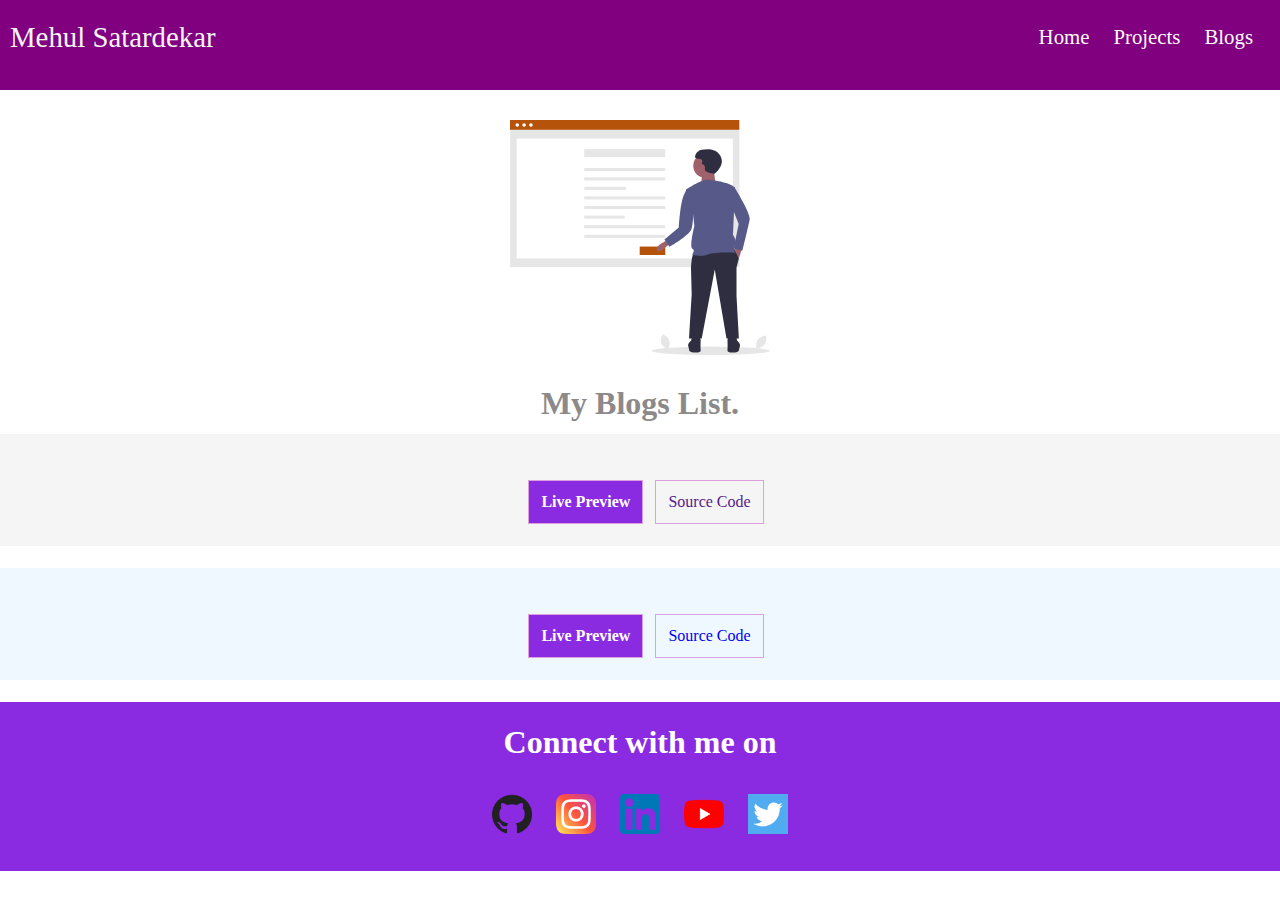
==== src/html/blogs.html @ f97ff6a8 "portfolio design and 2 cli apps added" ====
<!DOCTYPE html>
<html lang="en">
<head>
    <meta charset="UTF-8">
    <meta http-equiv="X-UA-Compatible" content="IE=edge">
    <meta name="viewport" content="width=device-width, initial-scale=1.0">
    <title>Blogs</title>
    <link rel="stylesheet" href="../../src/css/root.css">
    <link rel="stylesheet" href="../../src/css/blogs.css">
</head>
<body>
    <nav>
        <div class="nav-content">
            <div class="left">
                Mehul Satardekar
            </div>
            <div class="right">
              <ul>
                  <li>
                      <a href="../../index.html">Home</a>
                  </li>
                  <li>
                    <a href="../../src/html/projects.html">Projects</a>
                </li>
                <li>
                    <a href="../../src/html/blogs.html">Blogs</a>
                </li>
              </ul>
            </div> 
        </div>
    </nav>
    
    <header>
        <img src="../../src/imgs/blog.svg" alt="" srcset="">
        <strong>My Blogs List.</strong>
       
     </header>

     <section class="col-white">
        <div class="project-name"></div>
        <div class="description"></div>
        <div class="btn">
            <a href="" class="live">Live Preview</a>
            <a href="" class="source">Source Code</a>
        </div>
    </section>
    <section>
        <div class="project-name"></div>
        <div class="description"></div>
        <div class="btn">
            <a href="#" class="live">Live Preview</a>
            <a href="#" class="source">Source Code</a>
        </div>
    </section>
   

    <footer>
        <h4>Connect with me on</h4>
        <div class="icons">
            <ul>
                <li><a href="https://github.com/mehulsatardekar" target="_blank"><img src="../../src/imgs/github.png" alt="" srcset=""></a></li>
            </ul>
            <ul>
                <li><a href="https://www.instagram.com/mehulsatardekar/" target="_blank"><img src="../../src/imgs/instagram.png" alt="" srcset=""></a></li>
            </ul>
            <ul>
                <li><a href="https://www.linkedin.com/in/mehul-satardekar/" target="_blank"><img src="../../src/imgs/linkedin.png" alt="" srcset=""></a></li>
            </ul>
            <ul>
                <li><a href="https://www.youtube.com/channel/UCOPdSGIn44Gh4QXZH_6U8gQ" target="_blank"><img src="../../src/imgs/youtube.png" alt="" srcset=""></a></li>
            </ul>
            <ul>
                <li><a href="https://twitter.com/MehulSatardekar" target="_blank" ><img src="../../src/imgs/twitter.png" alt="" srcset=""></a></li>
            </ul>
           
        </div>
    </footer>
</body>
</html>
---- src/css/root.css ----
*{
    margin: 0;
    padding: 0;
}

nav{
    background-color: purple;
    height: 90px;   
        
}
nav > .nav-content{
    display: flex;
    flex-direction: row;
    align-items: center;
    justify-content:space-between;
}

nav> .nav-content> .left{
   padding-left: 10px;
   color: whitesmoke;
   font-size: 1.8rem;
   margin-top: 13px;
}

nav> .nav-content> .right{
margin-top: 13px;
 padding-right: 15px;
}

nav > .nav-content> .right >a{
    color: rgb(138, 135, 135);
    font-size: 1.5rem;
    text-decoration: none;
    padding: 3px 3px 3px 3px;
    margin: 3px 3px 3px 3px;
}

nav> .nav-content >.right>ul{
    display: flex;
}

nav> .nav-content >.right>ul>li{
    padding: 12px ;
    list-style: none;
}


nav> .nav-content> .right > ul>li>a{
    font-size: 1.3rem;
    text-decoration: none;
    color: rgb(252, 252, 253);
}



footer{
    background-color: blueviolet;
    text-align: center;
}
footer > h4{
  
    font-size: 2rem;
    color: white;
    padding-top: 22px;
} 
footer > .icons{
    padding-top: 21px;
    display: flex;
    align-items: center;
    justify-content: center;
    flex-direction: row;
    padding-bottom: 21px;
}
footer > .icons> ul > {
    list-style: none;
}

footer > .icons >ul > li{
    list-style: none;
}
footer > .icons> ul > li> a>{
    list-style: none;
    text-decoration: none;

}
footer > .icons> ul > li> a> img{
    padding: 12px 12px 12px 12px;

   height: 40px;
}

header{
    display: flex;
    justify-content: center;
    align-items: center;
    flex-direction: column;
}



header > strong{
    font-size: 2rem;
    color: rgb(139, 137, 137);
}
---- src/css/blogs.css ----
header > img{
    margin-bottom: 30px;
    margin-top: 30px;
    width: 260px;
}

section{
    background-color: aliceblue;
}


section{
    background-color: aliceblue;
    display: flex;
    justify-content: center;
    align-items: center;
    flex-direction: column;
    margin-bottom: 22px;
    padding-bottom: 22px;
    margin-top: 12px;
}

section > .project-name{
    font-size: 2rem;
    font-weight: bold;
    padding: 12px 0 12px 0;
}

section > .description{
    font-size: 1rem;
    font-weight: bold;
    padding: 0px 5px 0px 5px ;
}

section > .btn{
    padding-top: 22px;
    display: flex;
    
}
section > .btn > a{
    margin-left: 12px;
   text-decoration: none;
   padding: 12px 12px 12px 12px;
   border: 1px solid plum;
}

section > .btn > .live{
    background-color: blueviolet;
    color: white;
    font-weight: bold;
}


section > .btn > .source:hover{
    background-color: blueviolet;
    color: white;
    font-weight: bold;
}

.col-white{
    background-color: whitesmoke;
}
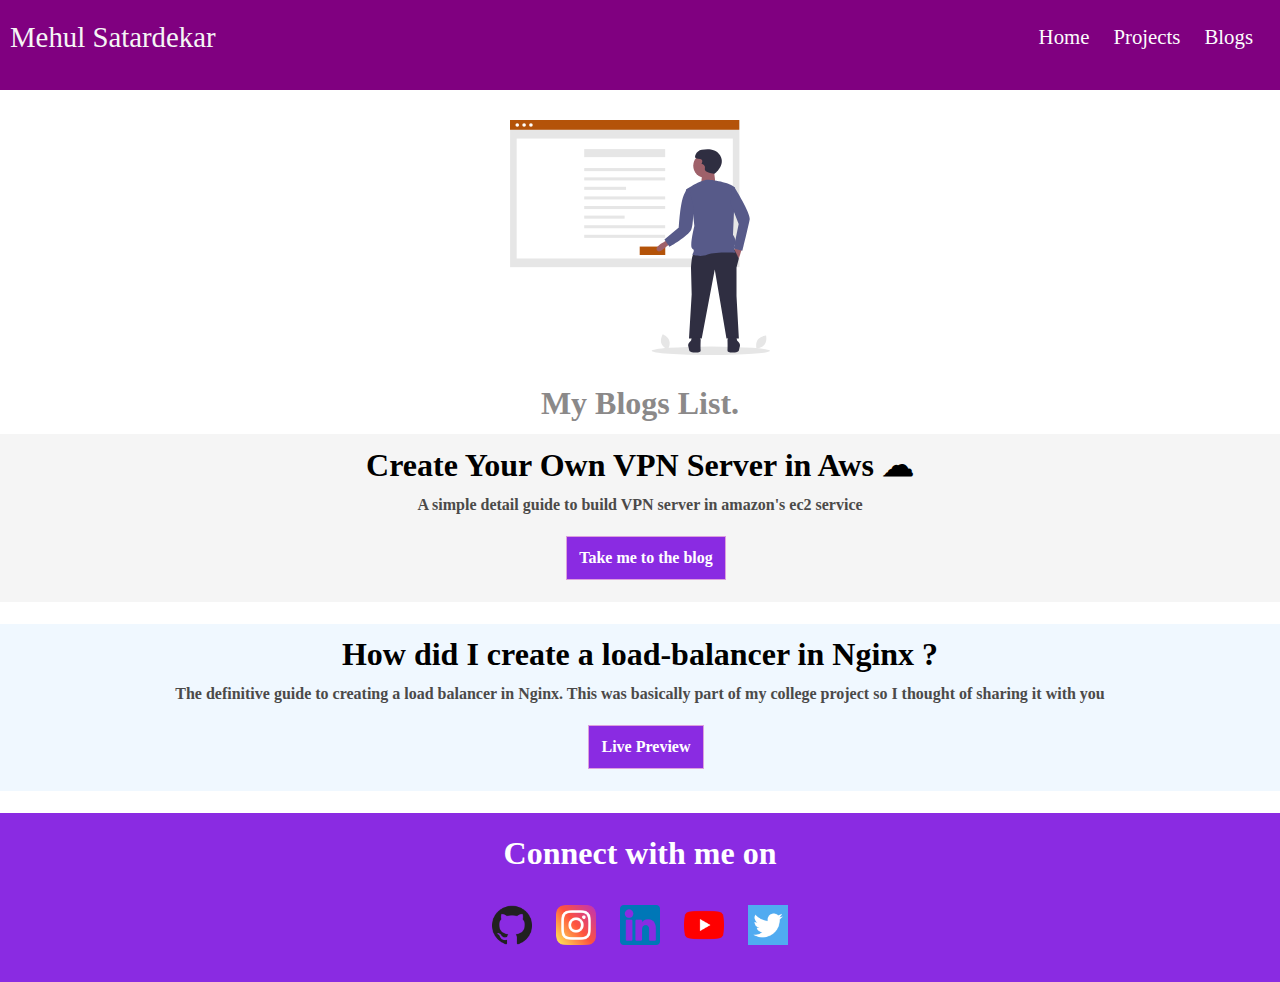
==== commit ce2dcd55: "2 blogs added" ====
--- a/src/html/blogs.html
+++ b/src/html/blogs.html
@@ -37,19 +37,17 @@
      </header>
 
      <section class="col-white">
-        <div class="project-name"></div>
-        <div class="description"></div>
+        <div class="project-name">Create Your Own VPN Server in Aws ☁</div>
+        <div class="description">A simple detail guide to build VPN server in amazon's ec2 service</div>
         <div class="btn">
-            <a href="" class="live">Live Preview</a>
-            <a href="" class="source">Source Code</a>
+            <a href="https://mehul7.hashnode.dev/create-your-own-vpn-server-in-aws" target="_blanck" class="live">Take me to the blog</a>
         </div>
     </section>
     <section>
-        <div class="project-name"></div>
-        <div class="description"></div>
+        <div class="project-name">How did I create a load-balancer in Nginx ?</div>
+        <div class="description">The definitive guide to creating a load balancer in Nginx. This was basically part of my college project so I thought of sharing it with you</div>
         <div class="btn">
-            <a href="#" class="live">Live Preview</a>
-            <a href="#" class="source">Source Code</a>
+            <a href="https://mehul7.hashnode.dev/how-did-i-create-a-load-balancer-in-nginx" target="_blank" class="live">Live Preview</a>
         </div>
     </section>
    
--- a/src/css/blogs.css
+++ b/src/css/blogs.css
@@ -31,6 +31,7 @@
     font-size: 1rem;
     font-weight: bold;
     padding: 0px 5px 0px 5px ;
+    color: rgb(75, 74, 73);
 }
 
 section > .btn{
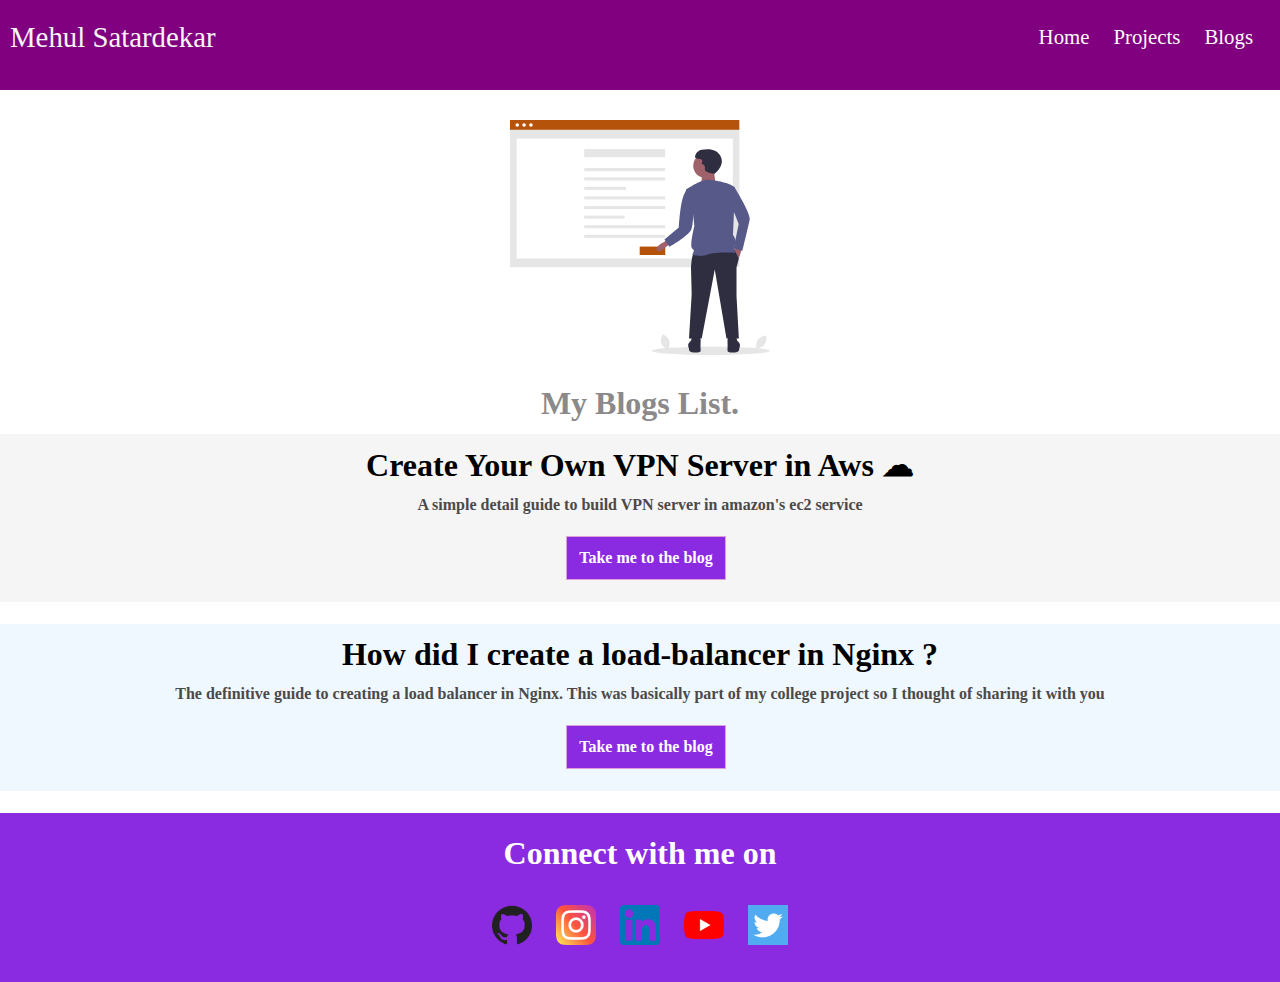
==== commit 067e9517: "added text into blogs btn" ====
--- a/src/html/blogs.html
+++ b/src/html/blogs.html
@@ -47,7 +47,7 @@
         <div class="project-name">How did I create a load-balancer in Nginx ?</div>
         <div class="description">The definitive guide to creating a load balancer in Nginx. This was basically part of my college project so I thought of sharing it with you</div>
         <div class="btn">
-            <a href="https://mehul7.hashnode.dev/how-did-i-create-a-load-balancer-in-nginx" target="_blank" class="live">Live Preview</a>
+            <a href="https://mehul7.hashnode.dev/how-did-i-create-a-load-balancer-in-nginx" target="_blank" class="live">Take me to the blog</a>
         </div>
     </section>
    
